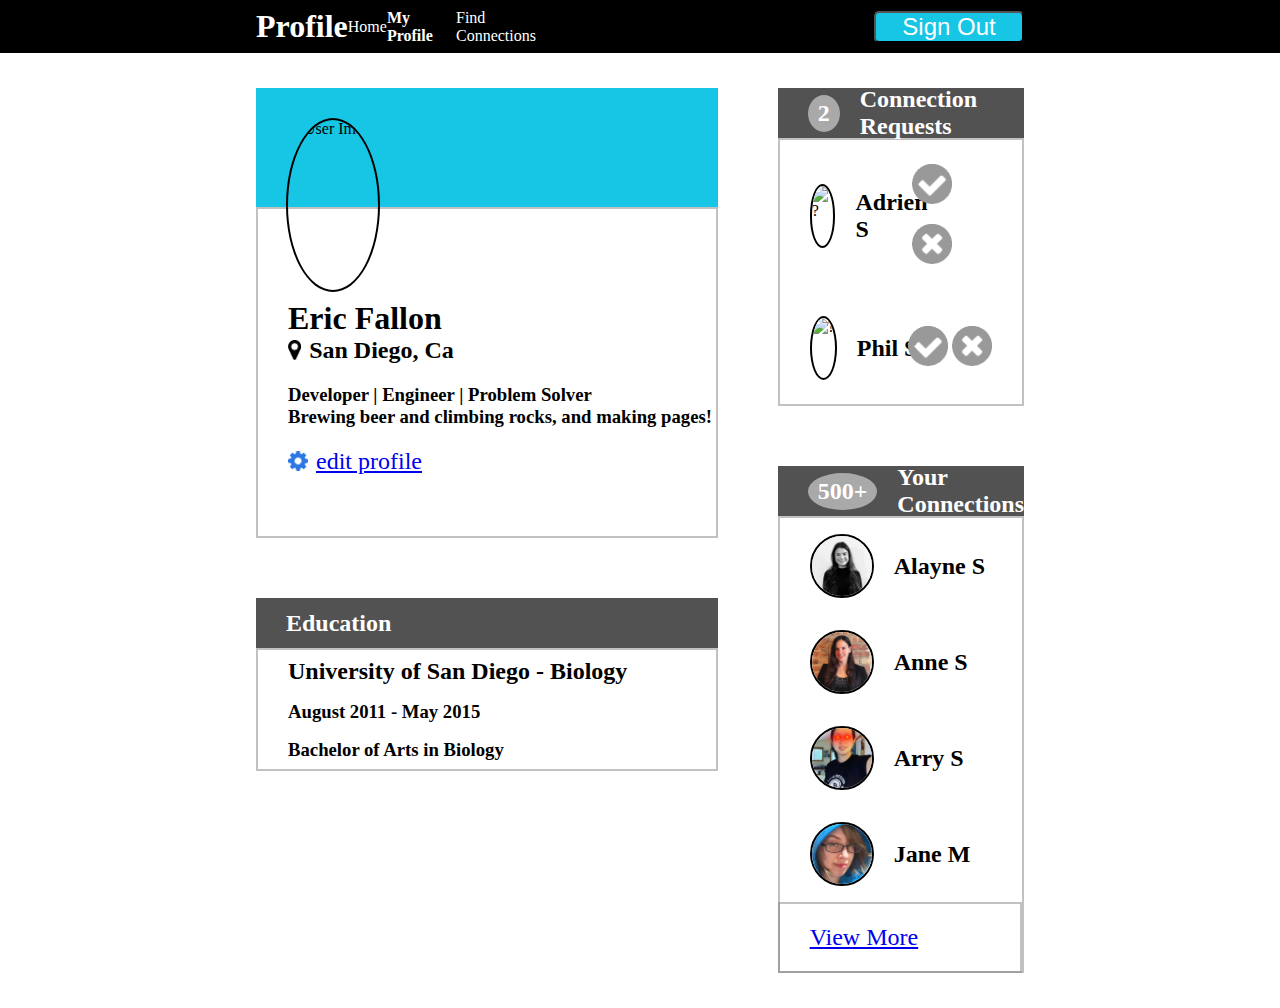
==== Fallon_ProfileWeek2/index.html @ 94a82c25 "Add files via upload" ====
<!DOCTYPE html>
<html lang="en">
<head>
  <meta charset="UTF-8">
  <meta http-equiv="X-UA-Compatible" content="IE=edge">
  <meta name="viewport" content="width=device-width, initial-scale=1.0">
  <title>Profile</title>
  <link rel="stylesheet" href="style.css">
</head>
<body>
  <div class="nav-bar">
    <div class="nav-left">
      <h1>Profile</h1>
      <a class="nav-link" href="http://www.google.com" target="_blank" rel="noopener noreferrer">Home</a>
      <a class="nav-link" href="http://wwww.yahoo.com" target="_blank" rel="noopener noreferrer"><strong>My Profile</strong></a>
      <a class="nav-link" href="http://www.aol.com" target="_blank" rel="noopener noreferrer">Find Connections</a>
    </div>
    <div class="nav-right">
      <button class="nav-button" id="sign-out">Sign Out</button>
    </div>
  </div>

  <div class="content">
    <div class="col-1">
      <div class="card">
        <div class="card-top">
          <img class="profile-picture" src="images/Me.jpg" alt="User Image" id="usr-img">
        </div>
        <div class="card-bottom">
          <h1 id="usr-name">Eric Fallon</h1>
          <h2 id="location"><img class="card-icon" src="icons/map-marker.png" alt="Pin">San Diego, Ca</h2>
          <h3>Developer | Engineer | Problem Solver</h3>
          <h3>Brewing beer and climbing rocks, and making pages!</h3>
          <div id="edit">
            <img class="card-icon" src="icons/gear.png" alt="Gear">
            <a class="cont-link" href="https://www.google.com">edit profile</a>
          </div>
        </div>
      </div>
      <div class="education">
        <div class="content-top">
          <h2 class="top-h2">Education</h2>
        </div>
        <div class="content-bottom">
          <h2 id="first-education">University of San Diego - Biology</h2>
          <h3 id="edu-dates">August 2011 - May 2015</h3>
          <h3 id="edu-credential">Bachelor of Arts in Biology</h3>
        </div>
      </div>
    </div>
  
    <div class="col-2">
      <div class="requests">
        <div class="content-top">
          <div class="counter">2</div>
          <h2 class="top-h2">Connection Requests</h2>
        </div>
        <div class="content-bottom">
          <div class="inc-request">
            <div class="your-con">
              <img class="profile-picture" src="images/adrien-s.jpg" alt="?">
              <h3 class="con-name">Adrien S</h3>
            </div>
            <div class="acceptance">
              <img src="icons/accept-circle.png" alt="yes" class="yesno-btn">
              <img src="icons/close-circle.png" alt="no" class="yesno-btn">  
            </div>
          </div>
          <div class="inc-request">
            <div class="your-con">
              <img class="profile-picture" src="images/phil-s.jpg" alt="?">
              <h3 class="con-name">Phil S</h3>
            </div>
            <div class="acceptance">
              <img src="icons/accept-circle.png" alt="yes" class="yesno-btn">
              <img src="icons/close-circle.png" alt="no" class="yesno-btn">
            </div>
          </div>
        </div>
      </div>
      <div class="your-connections">
        <div class="content-top">
          <div class="counter">500+</div>
          <h2 class="top-h2">Your Connections</h2>
        </div>
        <div class="content-bottom">
          <div class="your-con">
            <img class="profile-picture" src="Images/alayne-s.jpg" alt="">
            <h3 class="con-name">Alayne S</h3>
          </div>
          <div class="your-con">
            <img class="profile-picture" src="Images/anne-s.jpg" alt="">
            <h3 class="con-name">Anne S</h3>
          </div>
          <div class="your-con">
            <img class="profile-picture" src="Images/arry-s.jpg" alt="">
            <h3 class="con-name">Arry S</h3>
          </div>
          <div class="your-con">
            <img class="profile-picture" src="Images/jane-m.jpg" alt="">
            <h3 class="con-name">Jane M</h3>
          </div>
          <a class="cont-link" href="http://www.google.com" id="view-more">View More</a>
        </div>
      </div>
    </div>
  </div>
</body>
</html>
---- Fallon_ProfileWeek2/style.css ----
/* Full CSS Reset */
* {
  margin: 0px;
  padding: 0px;
  /* border: 2px dotted red; */
}

.nav-bar {
  display: flex;
  background-color: black;
  padding: 8px 20%;
  align-items: center;
  justify-content: space-between; 
}
.nav-left {
  color: white;
  display: flex;
  justify-content: space-between;
  align-items: center;
  width: 40%;
}
.nav-link {
  text-decoration: none;
  color: white;
}
#sign-out {
  width: 150px;
  font-size: 24px;
  background-color: rgb(23, 197, 228);
  color: white;
  border-radius: 5px;
}
.content {
  display: flex;
  margin: 35px 20%;
  width: 60%;
}
.card {
  height: 450px;
  display: flex;
  flex-direction: column;
}
.card-top {
  display: flex;
  background-color: rgb(23, 197, 228);
  flex: 1;
}
.card-bottom {
  display: flex;
  flex-direction: column;
  padding-left: 30px;
  padding-top: 30px;
  justify-content: center;
  flex: 2.5;
  border: 2px solid rgba(128, 128, 128, 0.486);
}
#location {
  display: flex;
  align-items: center;
  margin-bottom: 20px;
}
.card-icon {
  height: 20px;
  margin-right: 8px;
}
.profile-picture {
  border-radius: 50%;
  border: 2px solid black;
  height: 60px;
}
#usr-img {
  height: 170px;
  position: absolute;
  margin-top: 30px;
  margin-left: 30px;
}
.col-1 {
  flex: 2;
  margin-right: 30px;
}
.col-2 {
  flex: 1;
  margin-left: 30px;
}
#edit {
  display: flex;
  margin-top: 20px;
  align-items: center;
}
.education {
  display: flex;
  height: 300px;
  flex-direction: column;
  margin-top: 60px;
}
.content-top{
  display: flex;
  height: 50px;
  background-color: rgba(0, 0, 0, 0.678);
  padding-left: 30px;
  color: white;
  align-items: center;
}
.content-bottom {
  display: flex;
  padding-left: 30px;
  flex-direction: column;
  border: 2px solid rgba(128, 128, 128, 0.486)
}
.content-bottom * {
  margin: 8px 0px;
}
.inc-request {
  display: flex;
  justify-content: space-between;
  align-items: center;
}
.yesno-btn {
  height: 40px;
}
.con-name {
  margin-left: 20px;
  font-size: 24px;
}
.your-con {
  display: flex;
  align-items: center;
}
.cont-link {
  font-size: 24px;
}
.your-connections {
  margin-top: 60px;
}
.acceptance {
  margin-left: -30px;
  margin-right: 30px;
}
#view-more {
  margin: 0px;
  margin-left: -32px;
  margin-bottom: -2px;
  padding-bottom: 20px;
  padding-top: 20px;
  padding-left: 30px;
  border: 2px solid rgba(128, 128, 128, 0.486);
}

.counter {
  background-color: darkgrey;
  border-radius: 50%;
  font-size: 24px;
  margin-right: 20px;
  padding: 5px 10px;
  font-weight: bold;
}
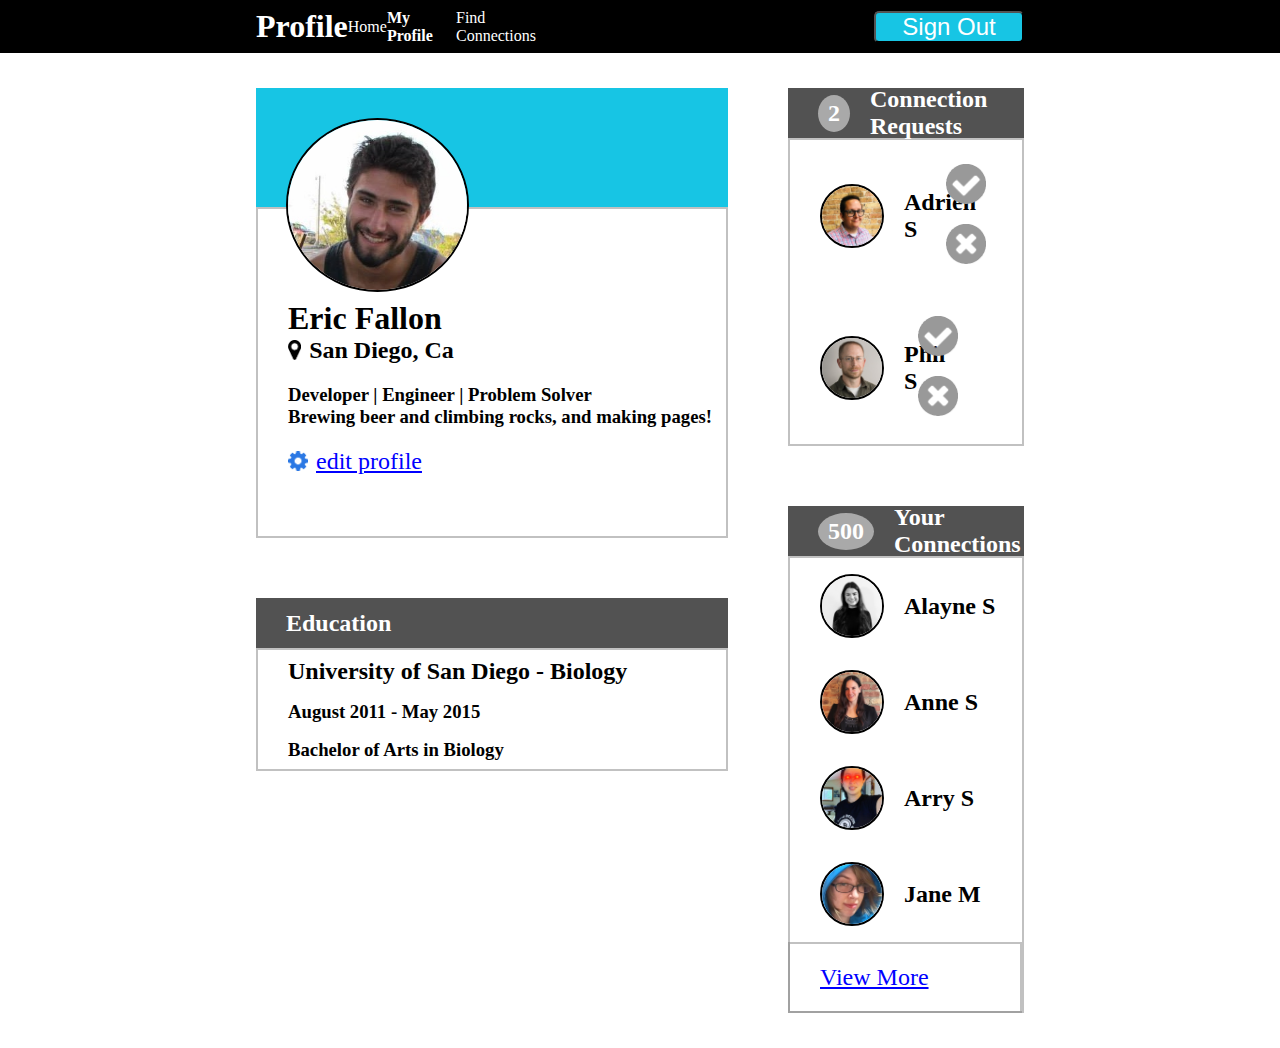
==== commit cc97c474: "Added javascript for week 3 assignment" ====
--- a/Fallon_ProfileWeek2/index.html
+++ b/Fallon_ProfileWeek2/index.html
@@ -6,6 +6,7 @@
   <meta name="viewport" content="width=device-width, initial-scale=1.0">
   <title>Profile</title>
   <link rel="stylesheet" href="style.css">
+  <script src="script.js" defer></script>
 </head>
 <body>
   <div class="nav-bar">
@@ -24,7 +25,7 @@
     <div class="col-1">
       <div class="card">
         <div class="card-top">
-          <img class="profile-picture" src="images/Me.jpg" alt="User Image" id="usr-img">
+          <img class="profile-picture" src="Images/Me.jpg" alt="User Image" id="usr-img">
         </div>
         <div class="card-bottom">
           <h1 id="usr-name">Eric Fallon</h1>
@@ -33,7 +34,7 @@
           <h3>Brewing beer and climbing rocks, and making pages!</h3>
           <div id="edit">
             <img class="card-icon" src="icons/gear.png" alt="Gear">
-            <a class="cont-link" href="https://www.google.com">edit profile</a>
+            <span class="cont-link" onclick="rename()">edit profile</span>
           </div>
         </div>
       </div>
@@ -58,29 +59,29 @@
         <div class="content-bottom">
           <div class="inc-request">
             <div class="your-con">
-              <img class="profile-picture" src="images/adrien-s.jpg" alt="?">
+              <img class="profile-picture" src="Images/adrien-s.jpg" alt="?">
               <h3 class="con-name">Adrien S</h3>
             </div>
             <div class="acceptance">
-              <img src="icons/accept-circle.png" alt="yes" class="yesno-btn">
-              <img src="icons/close-circle.png" alt="no" class="yesno-btn">  
+              <img src="icons/accept-circle.png" alt="yes" class="yesno-btn yes" onclick="requestResponse(this)">
+              <img src="icons/close-circle.png" alt="no" class="yesno-btn" onclick="requestResponse(this)">  
             </div>
           </div>
           <div class="inc-request">
             <div class="your-con">
-              <img class="profile-picture" src="images/phil-s.jpg" alt="?">
+              <img class="profile-picture" src="Images/phil-s.jpg" alt="?">
               <h3 class="con-name">Phil S</h3>
             </div>
             <div class="acceptance">
-              <img src="icons/accept-circle.png" alt="yes" class="yesno-btn">
-              <img src="icons/close-circle.png" alt="no" class="yesno-btn">
+              <img src="icons/accept-circle.png" alt="yes" class="yesno-btn yes" onclick="requestResponse(this)">
+              <img src="icons/close-circle.png" alt="no" class="yesno-btn" onclick="requestResponse(this)">
             </div>
           </div>
         </div>
       </div>
       <div class="your-connections">
         <div class="content-top">
-          <div class="counter">500+</div>
+          <div class="counter">500</div>
           <h2 class="top-h2">Your Connections</h2>
         </div>
         <div class="content-bottom">
--- a/Fallon_ProfileWeek2/style.css
+++ b/Fallon_ProfileWeek2/style.css
@@ -128,6 +128,8 @@
 }
 .cont-link {
   font-size: 24px;
+  text-decoration: underline;
+  color: blue;
 }
 .your-connections {
   margin-top: 60px;
@@ -153,4 +155,7 @@
   margin-right: 20px;
   padding: 5px 10px;
   font-weight: bold;
+}
+span:hover {
+  cursor: pointer;
 }